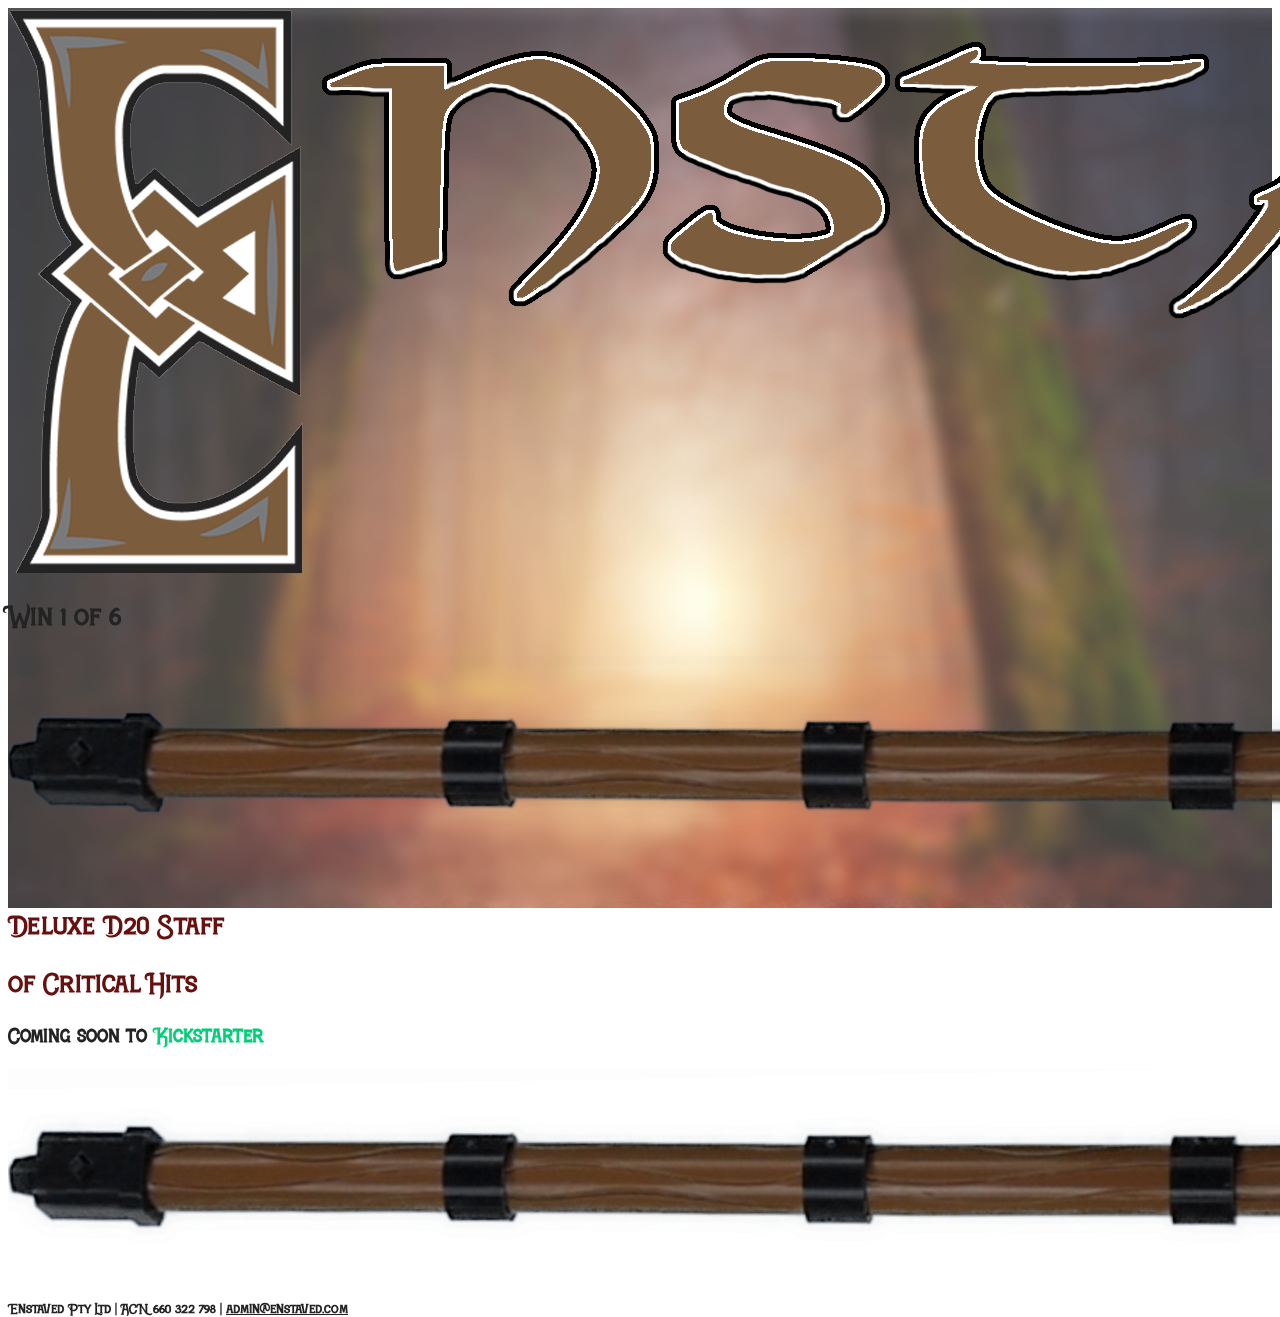
==== index.html @ d38b32ee "Add Enstaved company + contact details" ====
<!doctype html>
<html lang="en">
  <head>
    <meta charset="utf-8">
    <meta name="viewport" content="width=device-width, initial-scale=1">
    <meta name="facebook-domain-verification" content="whzx49oo3uyg8n9tl1pcj33os497m8" />
    <meta name="robots" content="max-snippet:50, max-image-preview:standard" />
    <!-- Google Tag Manager -->
    <script>(function(w,d,s,l,i){w[l]=w[l]||[];w[l].push({'gtm.start':
    new Date().getTime(),event:'gtm.js'});var f=d.getElementsByTagName(s)[0],
    j=d.createElement(s),dl=l!='dataLayer'?'&l='+l:'';j.async=true;j.src=
    'https://www.googletagmanager.com/gtm.js?id='+i+dl;f.parentNode.insertBefore(j,f);
    })(window,document,'script','dataLayer','GTM-KBC3BCK');</script>
    <!-- End Google Tag Manager -->
    <link href="https://cdn.jsdelivr.net/npm/bootstrap@5.1.3/dist/css/bootstrap.min.css" rel="stylesheet" integrity="sha384-1BmE4kWBq78iYhFldvKuhfTAU6auU8tT94WrHftjDbrCEXSU1oBoqyl2QvZ6jIW3" crossorigin="anonymous">
    <script src="https://cdn.jsdelivr.net/npm/bootstrap@5.1.3/dist/js/bootstrap.bundle.min.js" integrity="sha384-ka7Sk0Gln4gmtz2MlQnikT1wXgYsOg+OMhuP+IlRH9sENBO0LRn5q+8nbTov4+1p" crossorigin="anonymous"></script>
    <script async type="text/javascript" src="https://static.klaviyo.com/onsite/js/klaviyo.js?company_id=Y7WR5S"></script>
    <link href="css/enstaved.css" rel="stylesheet">
    <title>Enstaved</title>
  </head>
  <body>
    <!-- Google Tag Manager (noscript) -->
    <noscript><iframe src="https://www.googletagmanager.com/ns.html?id=GTM-KBC3BCK" height="0" width="0" style="display:none;visibility:hidden"></iframe></noscript>
    <!-- End Google Tag Manager (noscript) -->
    <div class="container-fluid main">
      <div class="row justify-content-center pt-2 blur">
        <div class="row justify-content-center">
          <div class="col-11 col-md-10 col-lg-6 mt-1 pt-1 logo">
            <img class="img-fluid" src="img/enstaved_logo.png"</img>
          </div>
        </div>
        <div class="row justify-content-center">
          <div class="col-12 col-lg-9 mb-0">
            <h1 class="text-center enstaved-dark"><b>Win</b> 1 of 6</h1>
          </div>
        </div>
        <div class="row justify-content-center">
          <div class="col-10 col-lg-5 mb-0">
            <img class="img-fluid" src="img/d20_staff_lawful.png"</img>
          </div>
        </div>
        <div class="row justify-content-center">
          <div class="col-12 col-lg-9 mb-0">
            <h1 class="text-center display-2 enstaved-danger">Deluxe D20 Staff</h1>
          </div>
          <div class="col-12 col-lg-9 mb-0">
            <h1 class="text-center display-2 enstaved-danger">of Critical Hits</h1>
          </div>
        </div>
        <div class="row justify-content-center">
          <div class="col-12 col-lg-9 mb-0">
          <h2 class="text-center enstaved-dark">Coming soon to <span class="enstaved-kickstarter"><b>Kickstarter</b></span></h2>
          </div>
        </div>
        <div class="row justify-content-center">
          <div class="col-10 col-lg-5 mb-0">
            <img class="img-fluid" src="img/d20_staff_chaotic.png"</img>
          </div>
        </div>
        <div class="row justify-content-center">
          <div class="col-8 col-lg-3">
            <div class="klaviyo-form-UDh6tq mb-0"></div>
          </div>
        </div>
        <div class="row justify-content-center">
          <div class="col-12 col-lg-9 mt-0 mb-0 text-center enstaved-dark">
            <b>Enstaved Pty Ltd | ACN 660 322 798 | <a href="mailto:admin@enstaved.com" class="enstaved-dark">admin@enstaved.com</a></b>
          </div>
        </div>
      </div>
    </div>
  </body>
</html>
---- css/enstaved.css ----
@font-face {
    font-family: 'NorthDragon';
    src: url('../fonts/NorthDragon.eot'); /* IE9 Compat Modes */
    src: url('..fonts/North Dragon.eot?#iefix') format('embedded-opentype'), /* IE6-IE8 */
    src: url('../fonts/NorthDragon.woff') format('woff'), /* Modern Browsers */
         url('../fonts/NorthDragon.ttf') format('truetype'); /* Safari, Android, iOS */
    src: url('../fonts/NorthDragon.woff') format('woff');
    font-style: normal;
    font-weight: normal;
    text-rendering: optimizeLegibility;
}

body {
    font-family: 'NorthDragon'
}

.main {
    background-image: url('../img/background_01.jpg');
    height: 100vh;
    background-size: 100% 100%;
    background-color: rgba(0,0,0,0.25);
    background-repeat: repeat;
}

.blur {
  background: rgba(255, 255, 255, 0.25);
  backdrop-filter: blur(8px);
  height: 100vh;
}    

.enstaved-dark {
  color: #232323;
}

.enstaved-secondary {
  color: #797A7C;
}

.enstaved-warning {
  color: #7B5C3D;
}

.enstaved-danger {
  color: #661010;
}

.enstaved-kickstarter {
  color: #05CE78;
}
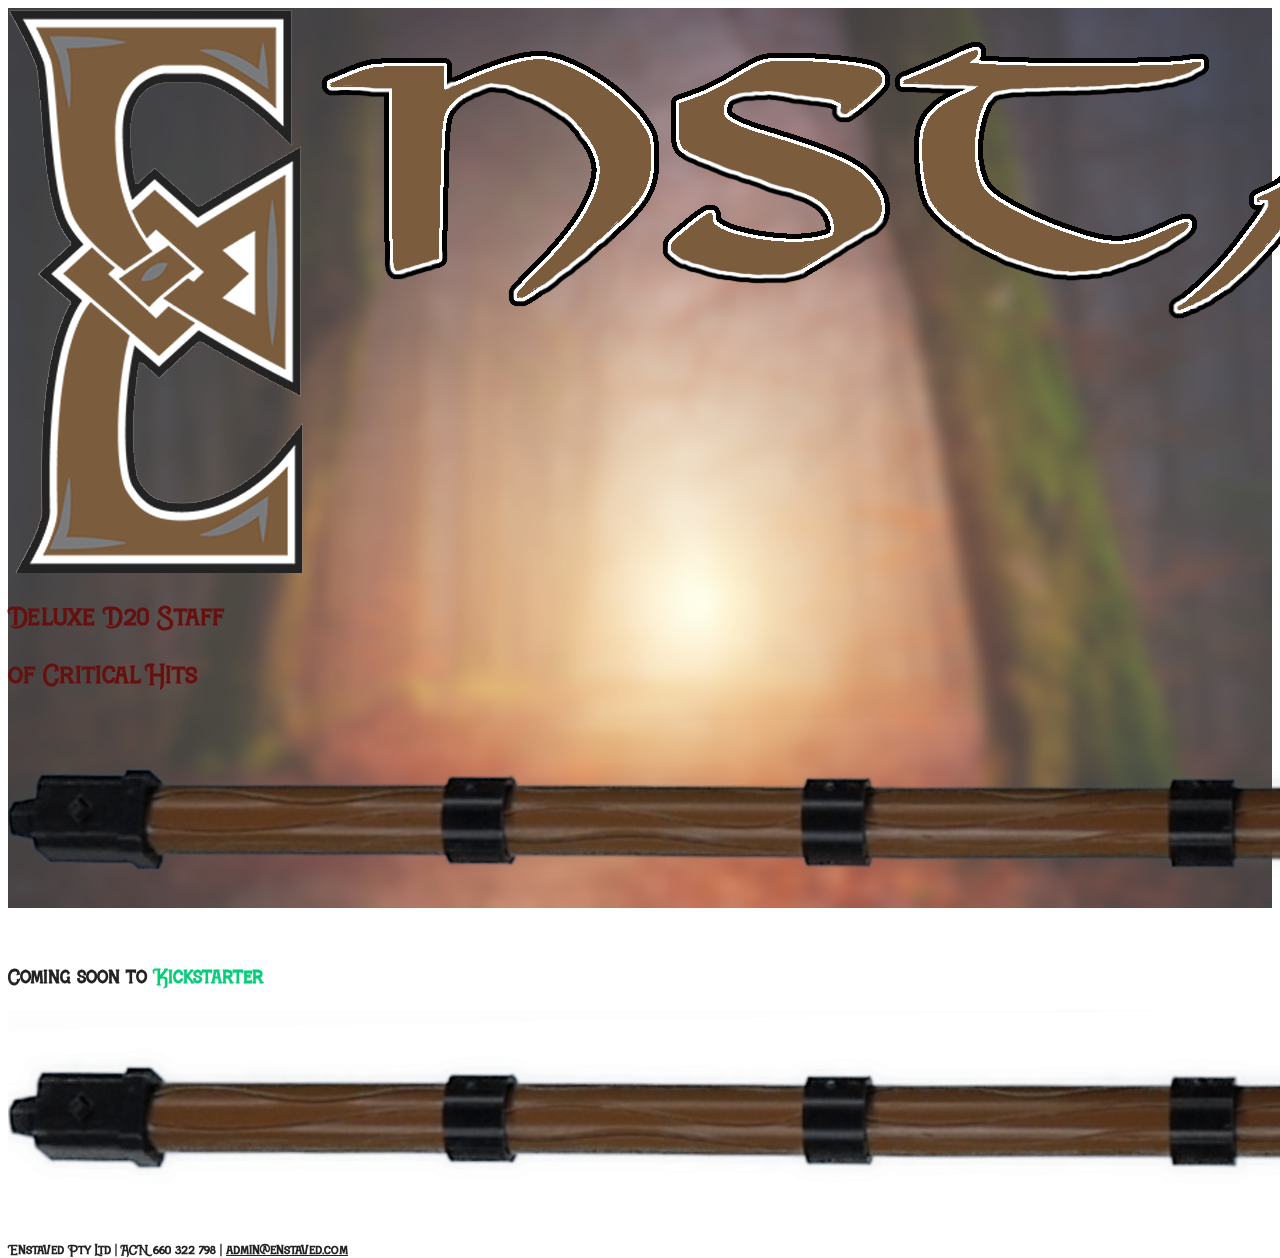
==== commit 78caf561: "Homogenise landing and reserve pages" ====
--- a/index.html
+++ b/index.html
@@ -29,9 +29,19 @@
             <img class="img-fluid" src="img/enstaved_logo.png"</img>
           </div>
         </div>
+        <!--
         <div class="row justify-content-center">
           <div class="col-12 col-lg-9 mb-0">
             <h1 class="text-center enstaved-dark"><b>Win</b> 1 of 6</h1>
+          </div>
+        </div>
+        -->
+        <div class="row justify-content-center">
+          <div class="col-12 col-lg-9 mb-0">
+            <h1 class="text-center display-2 enstaved-danger">Deluxe D20 Staff</h1>
+          </div>
+          <div class="col-12 col-lg-9 mb-0">
+            <h1 class="text-center display-2 enstaved-danger">of Critical Hits</h1>
           </div>
         </div>
         <div class="row justify-content-center">
@@ -41,25 +51,17 @@
         </div>
         <div class="row justify-content-center">
           <div class="col-12 col-lg-9 mb-0">
-            <h1 class="text-center display-2 enstaved-danger">Deluxe D20 Staff</h1>
-          </div>
-          <div class="col-12 col-lg-9 mb-0">
-            <h1 class="text-center display-2 enstaved-danger">of Critical Hits</h1>
+          <h2 class="text-center enstaved-dark">Coming soon to <span class="enstaved-kickstarter"><b>Kickstarter</b></span></h2>
           </div>
         </div>
         <div class="row justify-content-center">
-          <div class="col-12 col-lg-9 mb-0">
-          <h2 class="text-center enstaved-dark">Coming soon to <span class="enstaved-kickstarter"><b>Kickstarter</b></span></h2>
+          <div class="col-8 col-lg-3">
+            <div class="klaviyo-form-UDh6tq mb-0"></div>
           </div>
         </div>
         <div class="row justify-content-center">
           <div class="col-10 col-lg-5 mb-0">
             <img class="img-fluid" src="img/d20_staff_chaotic.png"</img>
-          </div>
-        </div>
-        <div class="row justify-content-center">
-          <div class="col-8 col-lg-3">
-            <div class="klaviyo-form-UDh6tq mb-0"></div>
           </div>
         </div>
         <div class="row justify-content-center">
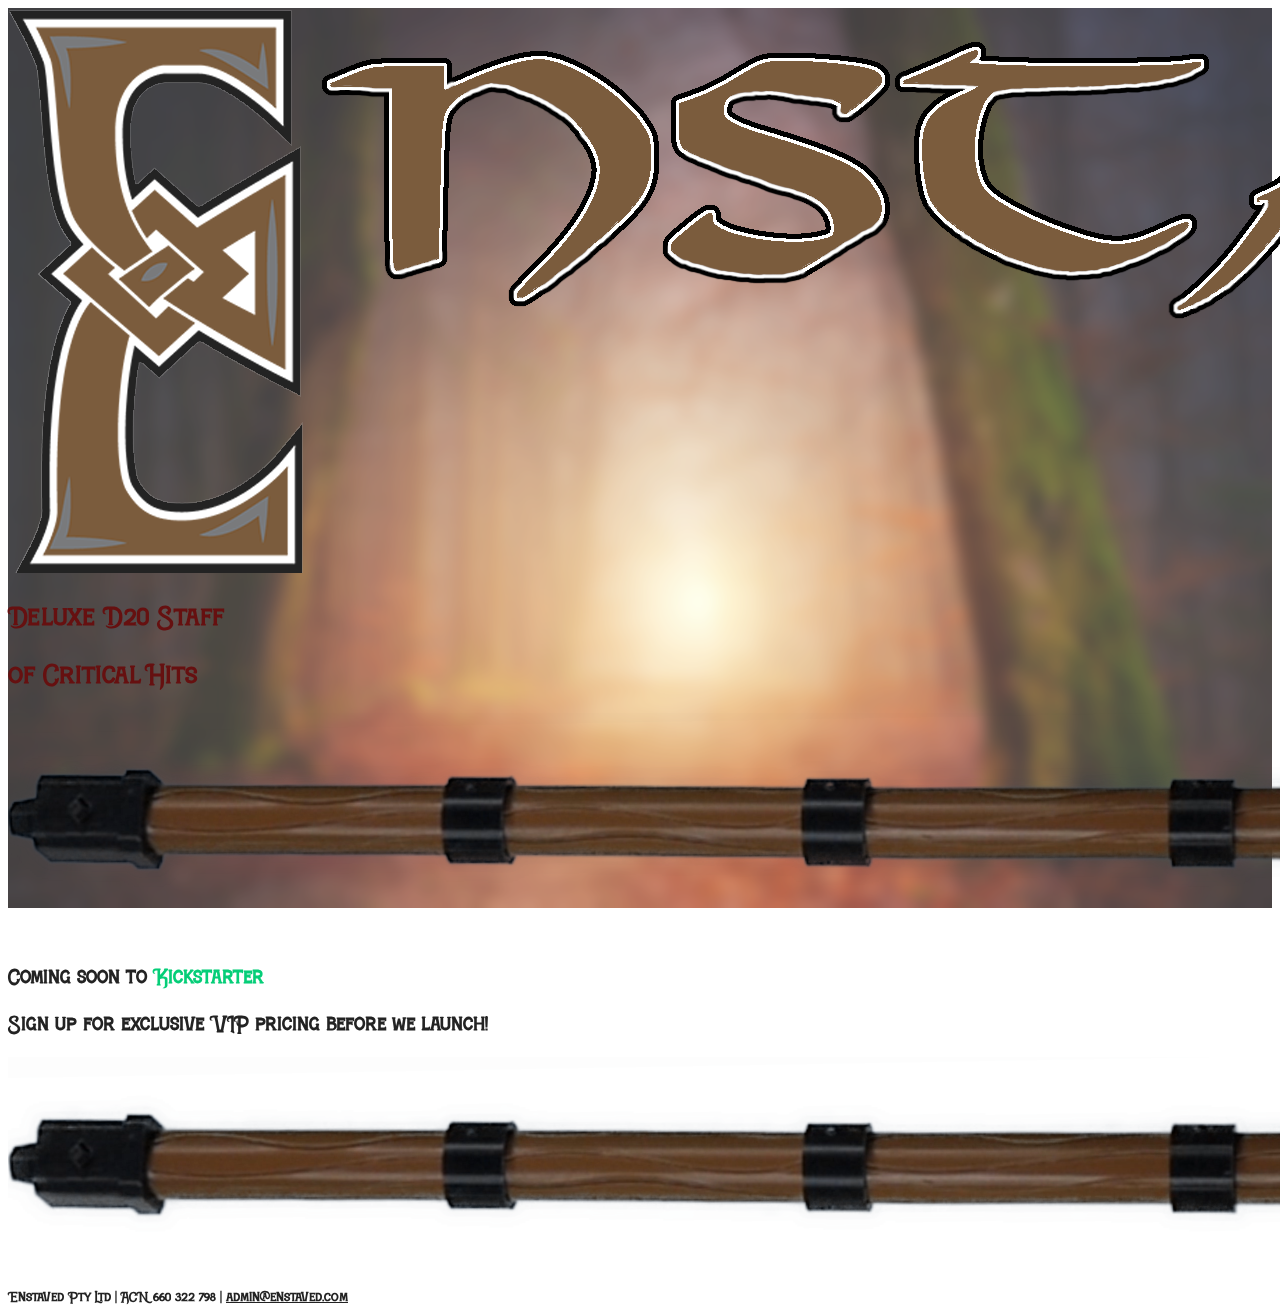
==== commit 188746d3: "Add call-to-action to landing page" ====
--- a/index.html
+++ b/index.html
@@ -23,19 +23,12 @@
     <noscript><iframe src="https://www.googletagmanager.com/ns.html?id=GTM-KBC3BCK" height="0" width="0" style="display:none;visibility:hidden"></iframe></noscript>
     <!-- End Google Tag Manager (noscript) -->
     <div class="container-fluid main">
-      <div class="row justify-content-center pt-2 blur">
+      <div class="row justify-content-center pt-0 blur">
         <div class="row justify-content-center">
           <div class="col-11 col-md-10 col-lg-6 mt-1 pt-1 logo">
             <img class="img-fluid" src="img/enstaved_logo.png"</img>
           </div>
         </div>
-        <!--
-        <div class="row justify-content-center">
-          <div class="col-12 col-lg-9 mb-0">
-            <h1 class="text-center enstaved-dark"><b>Win</b> 1 of 6</h1>
-          </div>
-        </div>
-        -->
         <div class="row justify-content-center">
           <div class="col-12 col-lg-9 mb-0">
             <h1 class="text-center display-2 enstaved-danger">Deluxe D20 Staff</h1>
@@ -52,6 +45,11 @@
         <div class="row justify-content-center">
           <div class="col-12 col-lg-9 mb-0">
           <h2 class="text-center enstaved-dark">Coming soon to <span class="enstaved-kickstarter"><b>Kickstarter</b></span></h2>
+          </div>
+        </div>
+        <div class="row justify-content-center">
+          <div class="col-12 col-lg-9 mb-0">
+          <h2 class="text-center enstaved-dark">Sign up for exclusive VIP pricing before we launch!</span></h2>
           </div>
         </div>
         <div class="row justify-content-center">
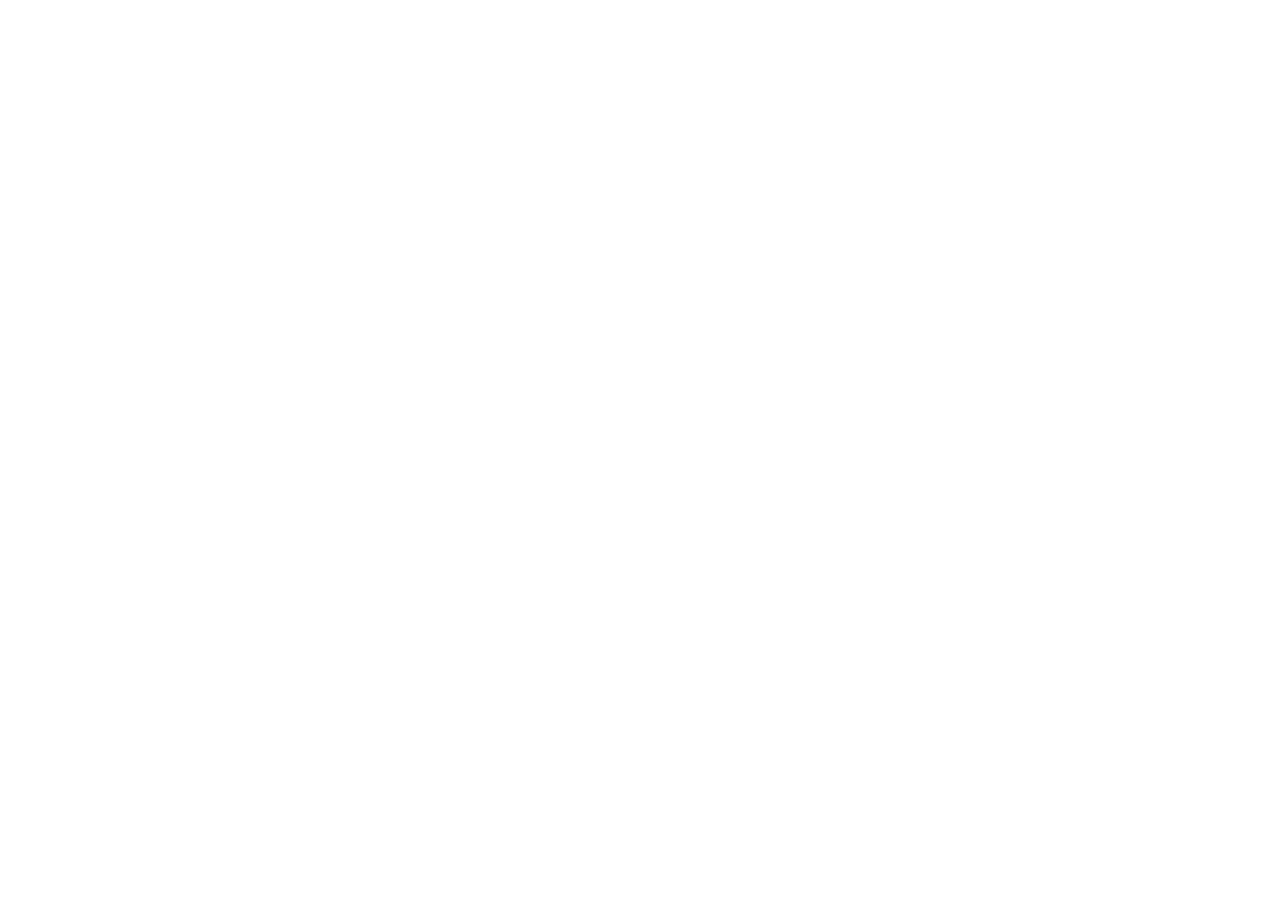
==== commit 06fb77e8: "Redirect to Kickstarter" ====
--- a/index.html
+++ b/index.html
@@ -1,73 +1,37 @@
-<!doctype html>
-<html lang="en">
-  <head>
-    <meta charset="utf-8">
-    <meta name="viewport" content="width=device-width, initial-scale=1">
-    <meta name="facebook-domain-verification" content="whzx49oo3uyg8n9tl1pcj33os497m8" />
-    <meta name="robots" content="max-snippet:50, max-image-preview:standard" />
-    <!-- Google Tag Manager -->
-    <script>(function(w,d,s,l,i){w[l]=w[l]||[];w[l].push({'gtm.start':
-    new Date().getTime(),event:'gtm.js'});var f=d.getElementsByTagName(s)[0],
-    j=d.createElement(s),dl=l!='dataLayer'?'&l='+l:'';j.async=true;j.src=
-    'https://www.googletagmanager.com/gtm.js?id='+i+dl;f.parentNode.insertBefore(j,f);
-    })(window,document,'script','dataLayer','GTM-KBC3BCK');</script>
-    <!-- End Google Tag Manager -->
-    <link href="https://cdn.jsdelivr.net/npm/bootstrap@5.1.3/dist/css/bootstrap.min.css" rel="stylesheet" integrity="sha384-1BmE4kWBq78iYhFldvKuhfTAU6auU8tT94WrHftjDbrCEXSU1oBoqyl2QvZ6jIW3" crossorigin="anonymous">
-    <script src="https://cdn.jsdelivr.net/npm/bootstrap@5.1.3/dist/js/bootstrap.bundle.min.js" integrity="sha384-ka7Sk0Gln4gmtz2MlQnikT1wXgYsOg+OMhuP+IlRH9sENBO0LRn5q+8nbTov4+1p" crossorigin="anonymous"></script>
-    <script async type="text/javascript" src="https://static.klaviyo.com/onsite/js/klaviyo.js?company_id=Y7WR5S"></script>
-    <link href="css/enstaved.css" rel="stylesheet">
-    <title>Enstaved</title>
-  </head>
-  <body>
-    <!-- Google Tag Manager (noscript) -->
-    <noscript><iframe src="https://www.googletagmanager.com/ns.html?id=GTM-KBC3BCK" height="0" width="0" style="display:none;visibility:hidden"></iframe></noscript>
-    <!-- End Google Tag Manager (noscript) -->
-    <div class="container-fluid main">
-      <div class="row justify-content-center pt-0 blur">
-        <div class="row justify-content-center">
-          <div class="col-11 col-md-10 col-lg-6 mt-1 pt-1 logo">
-            <img class="img-fluid" src="img/enstaved_logo.png"</img>
-          </div>
-        </div>
-        <div class="row justify-content-center">
-          <div class="col-12 col-lg-9 mb-0">
-            <h1 class="text-center display-2 enstaved-danger">Deluxe D20 Staff</h1>
-          </div>
-          <div class="col-12 col-lg-9 mb-0">
-            <h1 class="text-center display-2 enstaved-danger">of Critical Hits</h1>
-          </div>
-        </div>
-        <div class="row justify-content-center">
-          <div class="col-10 col-lg-5 mb-0">
-            <img class="img-fluid" src="img/d20_staff_lawful.png"</img>
-          </div>
-        </div>
-        <div class="row justify-content-center">
-          <div class="col-12 col-lg-9 mb-0">
-          <h2 class="text-center enstaved-dark">Coming soon to <span class="enstaved-kickstarter"><b>Kickstarter</b></span></h2>
-          </div>
-        </div>
-        <div class="row justify-content-center">
-          <div class="col-12 col-lg-9 mb-0">
-          <h2 class="text-center enstaved-dark">Sign up for exclusive VIP pricing before we launch!</span></h2>
-          </div>
-        </div>
-        <div class="row justify-content-center">
-          <div class="col-8 col-lg-3">
-            <div class="klaviyo-form-UDh6tq mb-0"></div>
-          </div>
-        </div>
-        <div class="row justify-content-center">
-          <div class="col-10 col-lg-5 mb-0">
-            <img class="img-fluid" src="img/d20_staff_chaotic.png"</img>
-          </div>
-        </div>
-        <div class="row justify-content-center">
-          <div class="col-12 col-lg-9 mt-0 mb-0 text-center enstaved-dark">
-            <b>Enstaved Pty Ltd | ACN 660 322 798 | <a href="mailto:admin@enstaved.com" class="enstaved-dark">admin@enstaved.com</a></b>
-          </div>
-        </div>
-      </div>
-    </div>
-  </body>
+<html>
+<head>
+
+<!-- Meta Pixel Code -->
+<script>
+!function(f,b,e,v,n,t,s)
+{if(f.fbq)return;n=f.fbq=function(){n.callMethod?
+n.callMethod.apply(n,arguments):n.queue.push(arguments)};
+if(!f._fbq)f._fbq=n;n.push=n;n.loaded=!0;n.version='2.0';
+n.queue=[];t=b.createElement(e);t.async=!0;
+t.src=v;s=b.getElementsByTagName(e)[0];
+s.parentNode.insertBefore(t,s)}(window, document,'script',
+'https://connect.facebook.net/en_US/fbevents.js');
+fbq('init', '447404803777632');
+fbq('track', 'PageView');
+</script>
+<noscript><img height="1" width="1" style="display:none"
+src="https://www.facebook.com/tr?id=447404803777632&ev=PageView&noscript=1"
+/></noscript>
+<!-- End Meta Pixel Code -->
+
+<!-- Google tag (gtag.js) -->
+<script async src="https://www.googletagmanager.com/gtag/js?id=UA-219601433-1"></script>
+<script>
+  window.dataLayer = window.dataLayer || [];
+  function gtag(){dataLayer.push(arguments);}
+  gtag('js', new Date());
+  gtag('config', 'UA-219601433-1');
+</script>
+
+<!-- Redirect to Kickstarter -->
+<meta name=”referrer” content=”origin”>
+<meta http-equiv=”refresh” content=”0;URL=https://www.kickstarter.com/projects/enstaved/deluxe-d20-staff-of-critical-hits“>
+<!-- End Redirect to Kickstarter -->
+
+</head>
 </html>
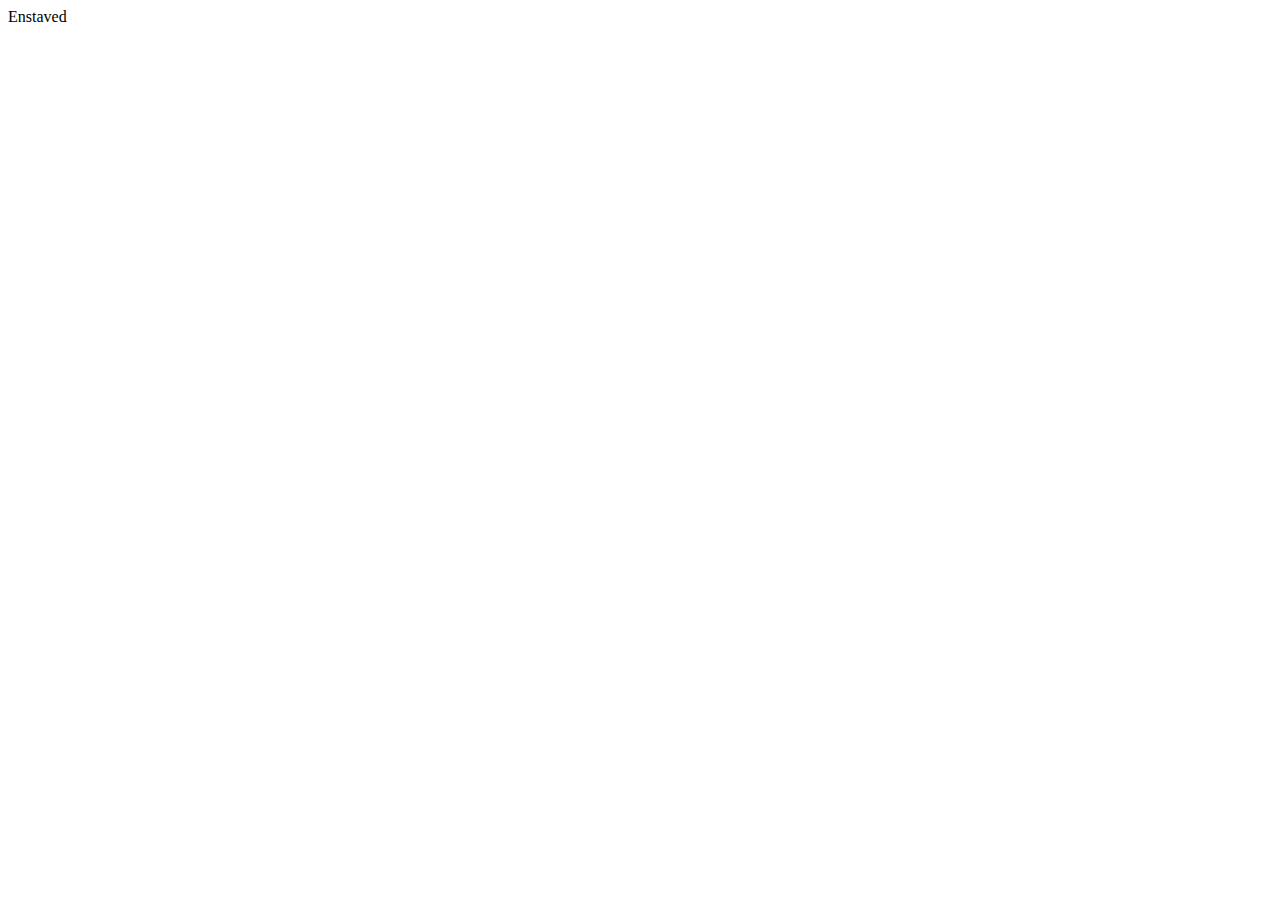
==== commit c6989c45: "Temporarily rmeove redirect" ====
--- a/index.html
+++ b/index.html
@@ -29,9 +29,14 @@
 </script>
 
 <!-- Redirect to Kickstarter -->
+<!--
 <meta name=”referrer” content=”origin”>
 <meta http-equiv=”refresh” content=”0;URL=https://www.kickstarter.com/projects/enstaved/deluxe-d20-staff-of-critical-hits“>
+_-->
 <!-- End Redirect to Kickstarter -->
 
 </head>
+<body>
+Enstaved
+</body>
 </html>
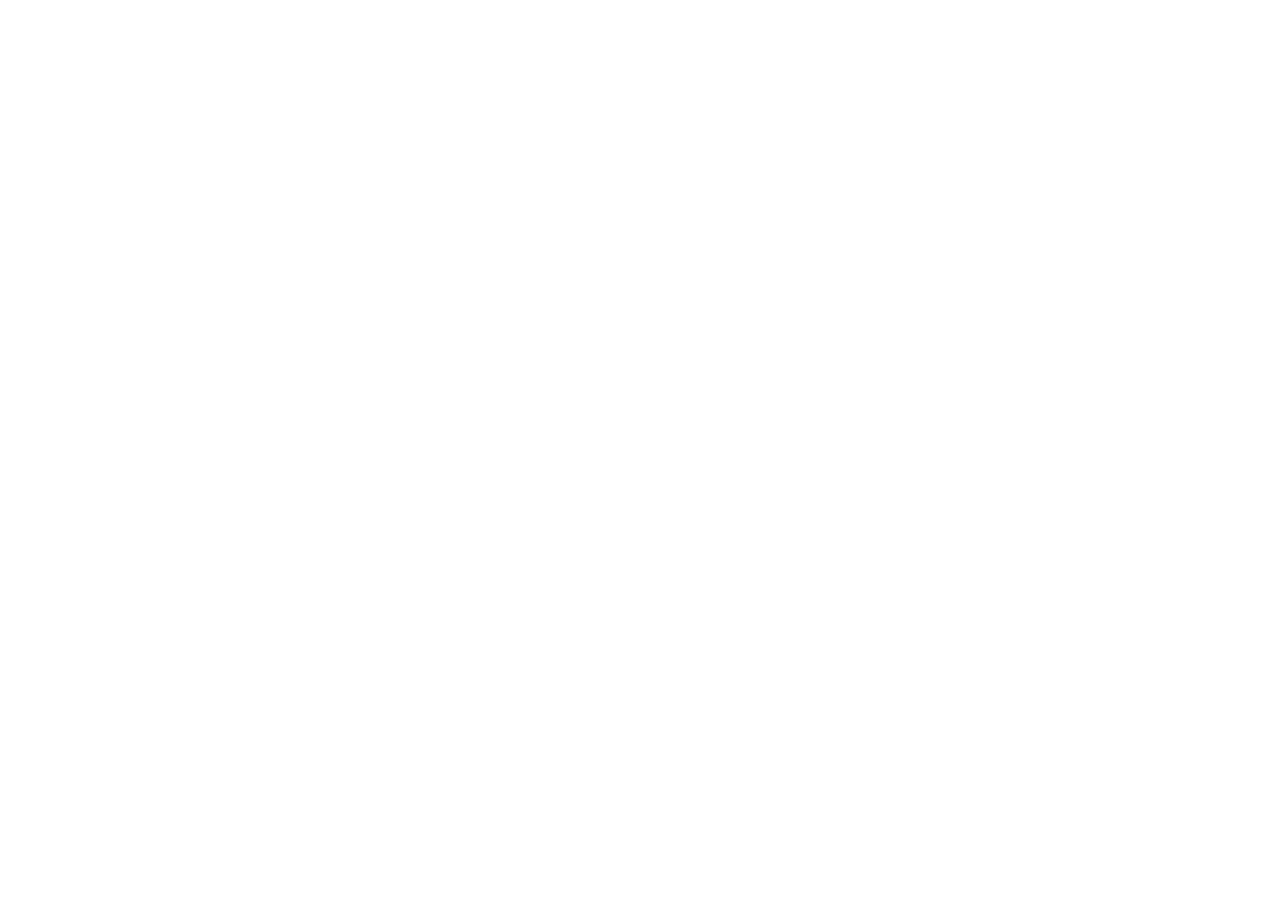
==== commit 8dbf0bd6: "Re-add redirect to KS" ====
--- a/index.html
+++ b/index.html
@@ -29,14 +29,9 @@
 </script>
 
 <!-- Redirect to Kickstarter -->
-<!--
-<meta name=”referrer” content=”origin”>
-<meta http-equiv=”refresh” content=”0;URL=https://www.kickstarter.com/projects/enstaved/deluxe-d20-staff-of-critical-hits“>
-_-->
+<meta name="referrer" content="origin">
+<meta http-equiv="refresh" content="0;URL=https://www.kickstarter.com/projects/enstaved/deluxe-d20-staff-of-critical-hits">
 <!-- End Redirect to Kickstarter -->
 
 </head>
-<body>
-Enstaved
-</body>
 </html>
